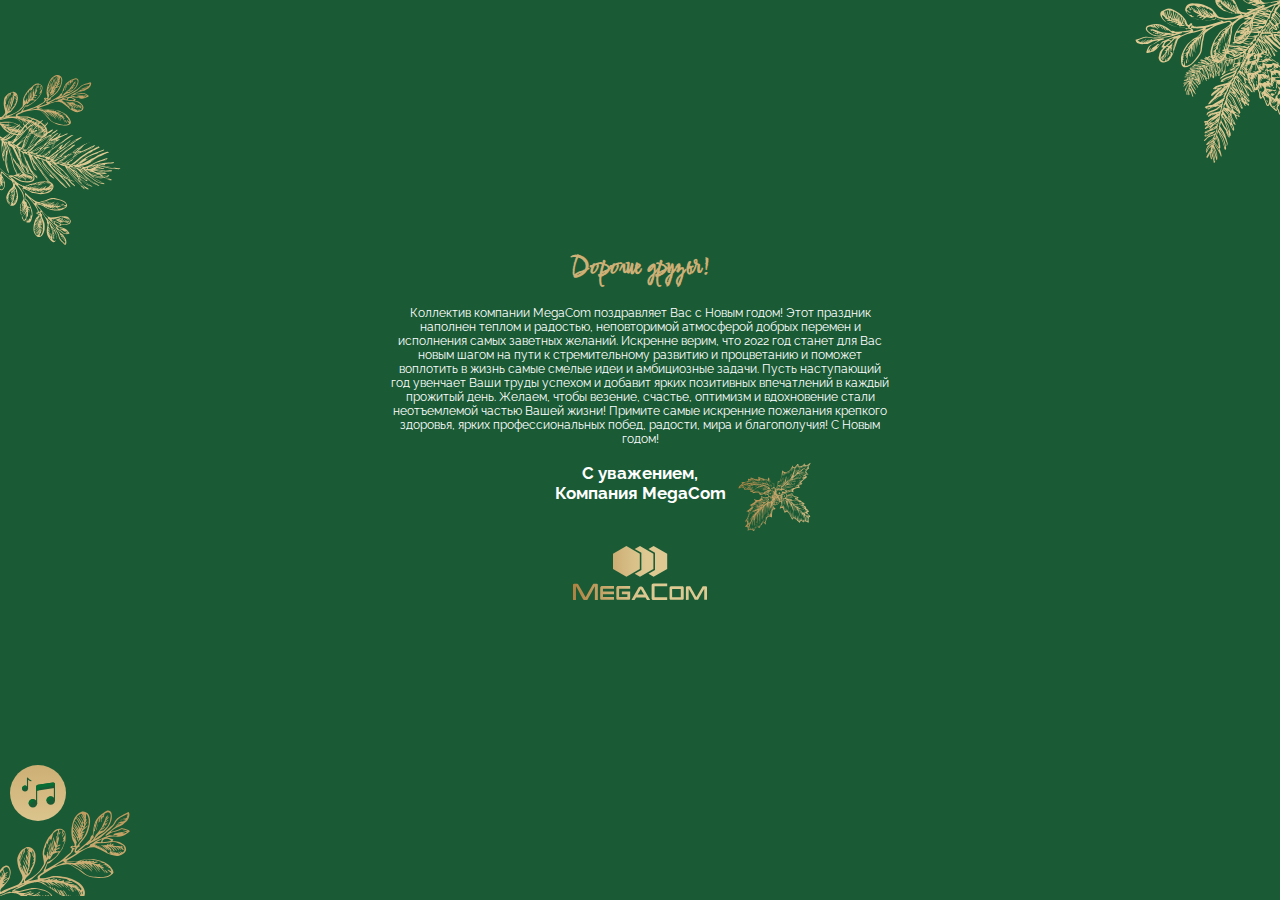
==== new-year.html @ 9340b56e "init: new-year" ====
<!DOCTYPE html>
<html lang="en">
<head>
	<meta charset="UTF-8">
	<meta name="viewport" content="width=device-width, initial-scale=1.0">
	<title>New Year</title>
	<link rel="preconnect" href="https://fonts.googleapis.com">
	<link rel="preconnect" href="https://fonts.gstatic.com" crossorigin>
	<link href="https://fonts.googleapis.com/css2?family=Comforter+Brush&family=Raleway:wght@300&display=swap" rel="stylesheet">
	<link rel="stylesheet" href="new-year.css">
</head>
<body>
	<div class="container">
		<div class="pictures">
			<div class="pictures__1">
				<img  src="newyear/1.svg" alt="">
			</div>
			<div class="pictures__2">
				<img class="i2" src="newyear/2.svg" alt="">
			</div>
			<div class="pictures__3">
				<img src="newyear/3.svg" alt="">
			</div>
			<div class="pictures__4">
				<img src="newyear/4.svg" alt="">
			</div>
		</div>
		<div class="content">
			<div class="content__title">
				<h2>Дорогие друзья!</h2>
			</div>
			<div class="content__text">
				<p>Коллектив компании MegaCom поздравляет Вас с Новым годом!
					Этот праздник наполнен теплом и радостью, неповторимой атмосферой добрых перемен и исполнения самых заветных желаний.
					Искренне верим, что 2022 год станет для Вас новым шагом на пути к стремительному развитию и процветанию и поможет воплотить в жизнь самые смелые идеи и амбициозные задачи.
					Пусть наступающий год увенчает Ваши труды успехом и добавит ярких позитивных впечатлений в каждый прожитый день. Желаем, чтобы везение, счастье, оптимизм и вдохновение стали неотъемлемой частью Вашей жизни!
				Примите самые искренние пожелания крепкого здоровья, ярких профессиональных побед, радости, мира и благополучия! С Новым годом!</p> 
				<div class="content__subtitle">
					<h3>С уважением, <br> 
					Компания MegaCom</h3>
					<img class="i5" src="newyear/5.svg" alt="">
				</div>
				<div class="content__megacom">
					<img src="newyear/meg.svg" alt="">
				</div>
				<div class="content-header">
					<p>Включите мелодию</p>
				</div>
			</div>
		</div>
	</div>
</div>
</body>
</html>
---- new-year.css ----
/*html{
	overflow-y: hidden;
}

html{
	overflow-x: hidden;
}*/

body{
	margin: 0;
	background: #1A5B35;
}

.container{
	width: 100%;
	margin: 0;
	padding: 0;
}

.pictures__1{
	position: absolute;
	top: 32px;
}

.pictures__2{
	position: absolute;
	top: 0;
	right: 0;
}

.pictures__3{
	position: absolute;
	bottom: 0;
	left: 0;
}

.pictures__4{
	position: absolute;
	left: 10px;
	bottom: 75px;
	margin: 0;
	padding: 0;
}

.content{
	max-width: 500px;
	display: flex;
	flex-direction: column;
	gap: 20px;
	text-align: center;
	margin: 250px auto 0 auto;
}

h2{
	font-family: 'Comforter Brush';
	font-size: 26px;
	color: #CEB076;
	padding: 0;
	margin: 0;
}

p{	
	display: block;
	font-family: 'Raleway';
	font-size: 12px;
	color: white;
	padding: 0;
	margin: 0;
}

.content__subtitle{
	display: flex;
	justify-content: center;
	padding: 0;
	padding-left: 100px;
	margin: 0 ;
}

h3{
	font-family: 'Raleway';
	font-size: 17px;
	color: white;
}

.i5{
	width: 100px;
	height: 100px;
}

.content__megacom{
	width: 140px;
	height: 40px;
	margin: 0 auto;
}

@media (max-width: 768px){
	.pictures__4{
		position: absolute;
		top: 110px;
		left: 680px;
	}

	.pictures__2, .pictures__3{
		display: none;
	}

	.pictures__1{
		top: 0;
	}

	.content{
		margin: 250px auto;
	}

	.content-header{
		width: 60px;
		position: absolute;
		top: 70px;
		right: 30px;
	}
}

@media (min-width: 768px){
	.content-header{
		display: none;
	}
}
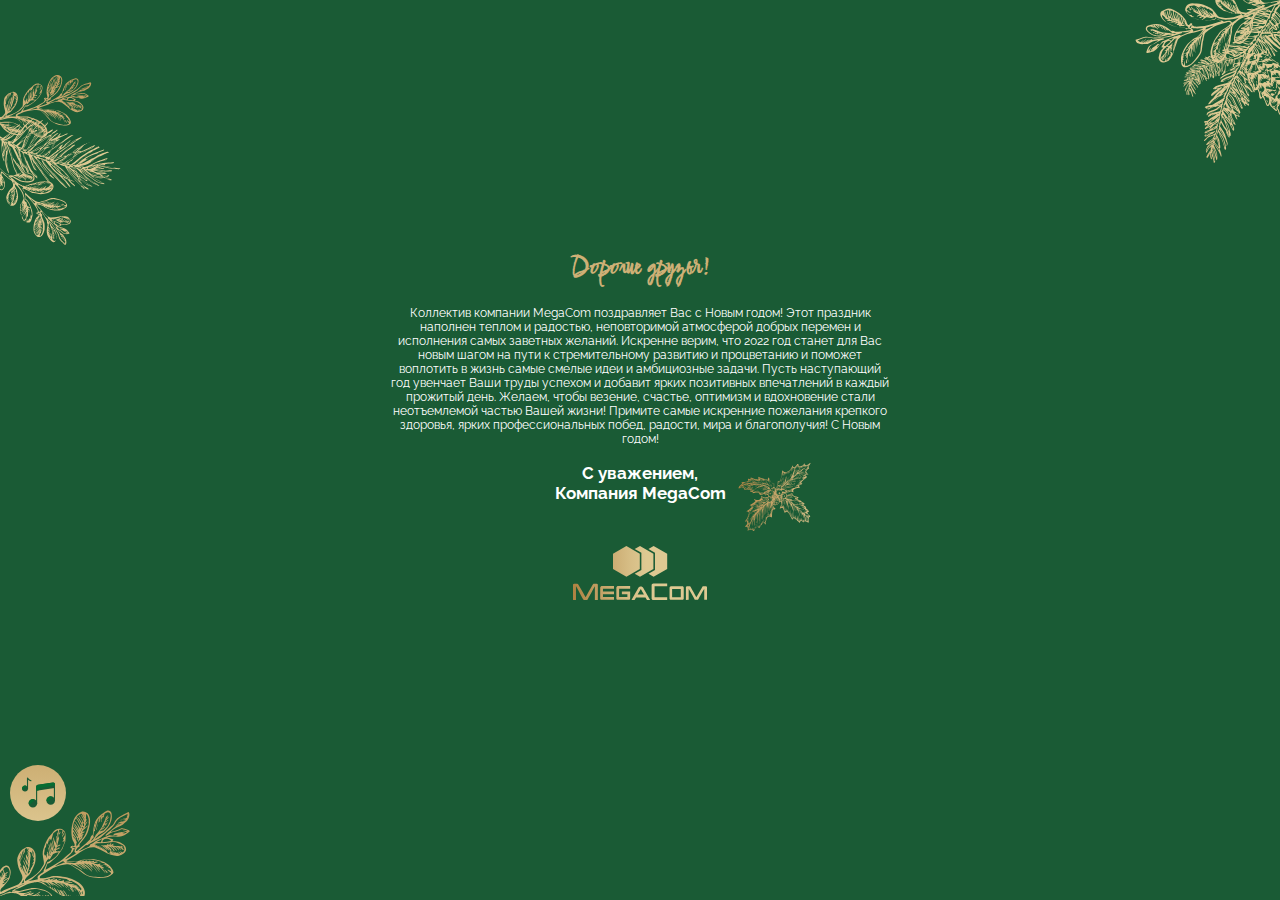
==== commit 57d3590a: "feat: changed position of pictures__4" ====
--- a/new-year.html
+++ b/new-year.html
@@ -44,7 +44,13 @@
 					<img src="newyear/meg.svg" alt="">
 				</div>
 				<div class="content-header">
-					<p>Включите мелодию</p>
+					<div class="header__text">
+						<p>Включите мелодию</p>
+					</div>
+					<!-- <div class="header-pictures__4">
+						<img src="newyear/4copy.svg.svg" alt="">
+					</div> -->
+				</div>
 				</div>
 			</div>
 		</div>
--- a/new-year.css
+++ b/new-year.css
@@ -1,18 +1,10 @@
-/*html{
-	overflow-y: hidden;
-}
-
-html{
-	overflow-x: hidden;
-}*/
-
 body{
 	margin: 0;
 	background: #1A5B35;
 }
 
 .container{
-	width: 100%;
+	max-width: 100%;
 	margin: 0;
 	padding: 0;
 }
@@ -35,7 +27,7 @@
 }
 
 .pictures__4{
-	position: absolute;
+	position: fixed;
 	left: 10px;
 	bottom: 75px;
 	margin: 0;
@@ -95,9 +87,9 @@
 
 @media (max-width: 768px){
 	.pictures__4{
-		position: absolute;
+		position: fixed;
 		top: 110px;
-		left: 680px;
+		left: 80%;
 	}
 
 	.pictures__2, .pictures__3{
@@ -116,7 +108,7 @@
 		width: 60px;
 		position: absolute;
 		top: 70px;
-		right: 30px;
+		right: 20px;
 	}
 }
 
